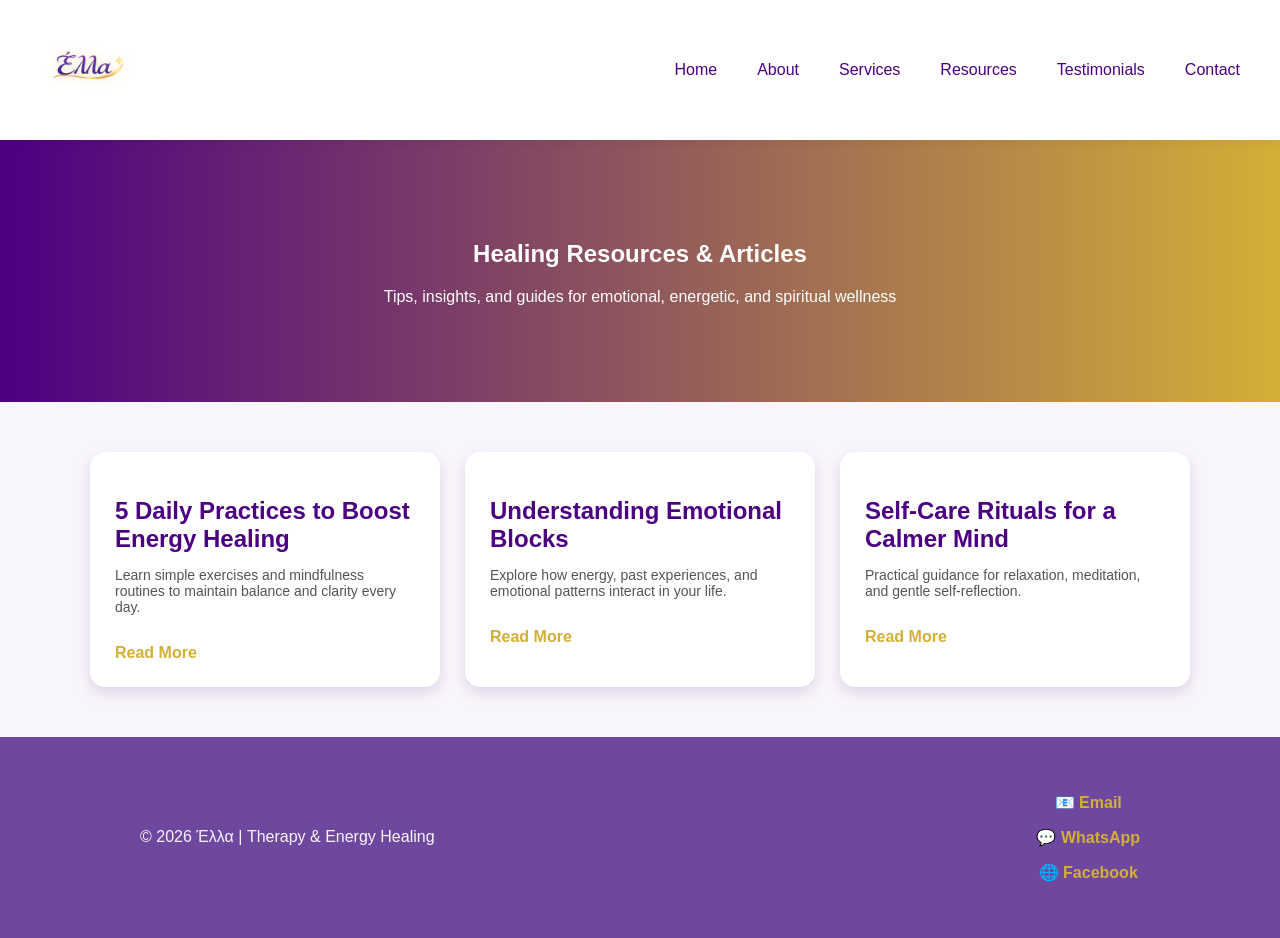
==== resources.html @ ba1ebc9b "Initial commit: WhatsApp icon & Freemium card removal" ====
<!DOCTYPE html>
<html lang="en">
<head>
  <meta charset="UTF-8">
  <title>Resources | Ella Therapy</title>
  <link rel="stylesheet" href="style.css">
</head>
<body>

<header>
 <div class="logo">
  <a href="index.html">
    <img src="images/logo.png" alt="Έλλα Logo">
  </a>
</div>
  <nav class="nav-links">
    <a href="index.html">Home</a>
    <a href="about.html">About</a>
    <a href="services.html">Services</a>
    <a href="resources.html">Resources</a>
    <a href="testimonials.html">Testimonials</a>
    <a href="contact.html">Contact</a>
  </nav>
</header>

<section class="blog-hero">
  <h1>Healing Resources & Articles</h1>
  <p>Tips, insights, and guides for emotional, energetic, and spiritual wellness</p>
</section>

<section class="blog-container">

  <div class="blog-card">
    <h2>5 Daily Practices to Boost Energy Healing</h2>
    <p>Learn simple exercises and mindfulness routines to maintain balance and clarity every day.</p>
    <a href="#">Read More</a>
  </div>

  <div class="blog-card">
    <h2>Understanding Emotional Blocks</h2>
    <p>Explore how energy, past experiences, and emotional patterns interact in your life.</p>
    <a href="#">Read More</a>
  </div>

  <div class="blog-card">
    <h2>Self-Care Rituals for a Calmer Mind</h2>
    <p>Practical guidance for relaxation, meditation, and gentle self-reflection.</p>
    <a href="#">Read More</a>
  </div>

</section>

<footer class="site-footer">
  <div class="footer-container">
    <div class="footer-left">
      <p>© 2026 Έλλα | Therapy & Energy Healing</p>
    </div>
    <div class="footer-right">
      <p>📧 <a href="mailto:consultancy.ella@gmail.com">Email</a></p>
      <p>💬 <a href="https://wa.me/2347043598245" target="_blank">WhatsApp</a></p>
      <p>🌐 <a href="https://www.facebook.com/ellas4u" target="_blank">Facebook</a></p>
    </div>
  </div>
</footer>
</body>
</html>
---- style.css ----
html {
  scroll-behavior: smooth;
}

body {
  margin: 0;
  font-family: 'Segoe UI', sans-serif;
  background-color: #F7F7F7;
  color: #3B3054;
}
/* Remove this block 
header {
  display: flex;
  justify-content: space-between;
  padding: 20px 10%;
  background: white;
}
  */
/* Origial Header layout*/
header {
  display: flex;
  justify-content: space-between;
  align-items: center;
  padding: 20px 40px;
  background: white;
  box-shadow: 0 3px 10px rgba(0,0,0,0.05);
   position: sticky;  /* <-- THIS MAKES IT STICK */
  top: 0;            /* <-- distance from top of viewport */
  z-index: 100;      /* <-- keeps it above other content */
}
/* Remove this block 
.logo {
  font-size: 28px;
  font-weight: bold;
  color: #A8C3A3;
}
  */

  .logo img {
  cursor: pointer;
  transition: 0.3s ease;
}

.logo img:hover {
  transform: scale(1.05);
}
.logo img {
  height: 60px;
  width: auto;
  filter: drop-shadow(0 0 6px rgba(212,175,55,0.4));
}
nav a {
  margin-left: 20px;
  text-decoration: none;
  color: #3B3054;
}
.hero-title {
  font-family: 'Playfair Display', serif;
}

.hero-subtitle {
  font-family: 'Great Vibes', cursive;
  font-size: 2.5rem;
}

/* Header layout */
header {
  display: flex;
  justify-content: space-between;  /* Logo left, nav right */
  align-items: center;
  padding: 20px 40px;
  background: white;               /* Keeps logo pop & elegant */
  box-shadow: 0 3px 10px rgba(0,0,0,0.05);
  position: sticky;
  top: 0;
  z-index: 100;
}

/* Logo image */
.logo img {
  height: 100px;         /* Adjust for desired size */
  width: auto;
  display: block;
  filter: drop-shadow(0 0 6px rgba(212,175,55,0.4)); /* subtle gold glow */
}

/* Navbar links */
.nav-links {
  display: flex;
  gap: 20px;
}

.nav-links a {
  text-decoration: none;
  color: #4B0082;       /* deep purple */
  font-weight: 500;
  transition: 0.3s;
}

.nav-links a:hover {
  color: #D4AF37;       /* gold on hover */
}

/* Mobile responsiveness */
@media (max-width: 768px) {
  header {
    flex-direction: column;
    padding: 15px 20px;
  }
  
  .nav-links {
    flex-direction: column;
    gap: 10px;
    margin-top: 10px;
  }
  
  .logo img {
    height: 50px;
  }
}


.hero {
 
  text-align: center;
  padding: 80px 20px;
  background: linear-gradient(to right, #4B0082, #D4AF37); /* Purple & Gold */
  color: white;
}


.hero h1 {
  font-size: 40px;
}

.btn {
  display: inline-block;
  padding: 12px 25px;
  background: #D4AF37;
  color: white;
  text-decoration: none;
  border-radius: 25px;
  margin-top: 20px;
  font-weight: bold;
  transition: 0.3s;
}

.btn:hover {
  background: #4B0082;
}


.page-section {
  padding: 80px 10%;
  text-align: center;
}

.card-container {
  display: flex;
  justify-content: center;
  gap: 20px;
  flex-wrap: wrap;
  margin-top: 40px;
}

.card {
  background: white;
  padding: 30px;
  border-radius: 15px;
  width: 250px;
  box-shadow: 0 5px 15px rgba(0,0,0,0.05);
  transition: 0.3s;
  text-decoration: none;
  color: #4b2e83; /* deep elegant purple */
  display: block;
}



.card p {
  color: #6d5c9e; /* softer purple for description */
}

.card:hover {
  background-color: #f3ecff;
  transition: 0.3s ease;
}


/* Written Testimonials */
.testimonial {
  max-width: 700px;
  margin: 30px auto;
  background: #EAD9C6;
  padding: 25px;
  border-radius: 15px;
  box-shadow: 0 6px 15px rgba(75, 0, 130, 0.1);
}

.testimonial p {
  font-style: italic;
  color: #4B0082;
}

.testimonial span {
  display: block;
  margin-top: 10px;
  font-weight: bold;
  color: #D4AF37;
}

/* Screenshot Gallery */
.testimonial-gallery-title {
  margin-top: 70px;
  color: #4B0082;
}

.testimonial-gallery {
  display: flex;
  flex-wrap: wrap;
  justify-content: center;
  gap: 25px;
  margin-top: 30px;
}

.testimonial-gallery img {
  width: 300px;
  border-radius: 15px;
  box-shadow: 0 8px 20px rgba(75, 0, 130, 0.15);
  transition: 0.3s ease;
}

.testimonial-gallery img:hover {
  transform: scale(1.03);
}

form {
  display: flex;
  flex-direction: column;
  width: 400px;
  margin: auto;
}

form input, form textarea {
  margin-bottom: 15px;
  padding: 10px;
  border-radius: 8px;
  border: 1px solid #ccc;
}


.site-footer {
  background: #6e489e; /* Deep purple */
  color: #F9F6FB;      /* Soft cream text */
  padding: 40px 20px;
  text-align: center;
}

.site-footer a {
  color: #D4AF37;  /* Gold links */
  text-decoration: none;
  font-weight: bold;
  transition: 0.3s ease;
}

.site-footer a:hover {
  color: #ffffff; /* White on hover */
}

.footer-container {
  display: flex;
  flex-direction: column;
  align-items: center;
  gap: 10px;
}

@media (min-width: 768px) {
  .footer-container {
    flex-direction: row;
    justify-content: space-between;
    max-width: 1000px;
    margin: auto;
  }
}
/* Services_Pricing*/

.subtitle {
  margin-bottom: 50px;
  font-style: italic;
  color: white;
}

.pricing-container {
  display: flex;
  flex-wrap: wrap;
  gap: 25px;
  justify-content: center;
}

.pricing-card {
  background: white;
  color: #4B0082;
  padding: 30px;
  width: 300px;
  border-radius: 15px;
  box-shadow: 0 8px 20px rgba(0,0,0,0.05);
  transition: 0.3s ease;
}

.pricing-card:hover {
  transform: translateY(-5px);
}

.pricing-card h3 {
  color: #D4AF37;
  font-size: 22px;
}

.pricing-card ul {
  text-align: left;
  padding-left: 20px;
}

.featured {
  border: 2px solid #A8C3A3;
}


.premium {
  background: linear-gradient(to bottom, #F4EAF7, #F9F6FB);
}

.ideal {
  margin-top: 10px;
  font-weight: 500;
}



.contact-cta {
  margin-top: 60px;
  background: #EAD9C6;
  padding: 40px;
  border-radius: 20px;
  
  
}

.crypto-section {
  margin-top: 60px;
  text-align: center;
  color: #4b2e83; 
  
}

.crypto-box {
  background: white;
  padding: 25px;
  border-radius: 15px;
  width: 400px;
  margin: 20px auto;
  box-shadow: 0 5px 15px rgba(0,0,0,0.05);
  color: #666;
  
}

.note {
  font-size: 14px;
  color: #4b2e83; 
}

.cta-section {
 margin-top: 10px;
 text-align: center;
 color: #4b2e83; 
}
.calendar-section {
  margin-top: 60px;
}



.services-preview{
  color: #4b2e83; 
}
.newsletter {
  background: #EAD9C6;
  padding: 60px 20px;
  text-align: center;
  color: #4b2e83; 
}

.newsletter input {
  padding: 10px;
  width: 250px;
  border-radius: 8px;
  border: 1px solid #ccc;
  margin-right: 10px;
}

.blog-hero {
  text-align: center;
  padding: 80px 20px;
  background: linear-gradient(to right, #4B0082, #D4AF37); /* Purple & Gold */
  color: white;
}

.blog-container {
  display: flex;
  flex-wrap: wrap;
  justify-content: center;
  gap: 25px;
  padding: 50px 20px;
  background-color: #F9F6FB;
}

.blog-card {
  background: white;
  width: 300px;
  padding: 25px;
  border-radius: 15px;
  box-shadow: 0 6px 15px rgba(75, 0, 130, 0.15);
  transition: transform 0.3s ease;
}

.blog-card h2 {
  color: #4B0082;
  margin-bottom: 10px;
}

.blog-card p {
  color: #555;
  font-size: 14px;
}

.blog-card a {
  color: #D4AF37;
  text-decoration: none;
  font-weight: bold;
  display: inline-block;
  margin-top: 15px;
}

.blog-card:hover {
  transform: translateY(-5px);
}

nav a:hover {
    color: #D4AF37; /* gold accent */
    transition: 0.3s;
}

/* ===== About Hero Section ===== 
.page-section {
  text-align: center;
  padding: 80px 20px;
  background: linear-gradient(to right, #4B0082, #D4AF37);
  color: white;
}
  */
.page-section {
  text-align: center;
  padding: 60px 20px;
  background-color: #F9F6FB;
  color: #4B0082;
}

.page-hero {
  text-align: center;
  padding: 80px 20px;
  background: linear-gradient(to right, #4B0082, #D4AF37);
  color: white;
}

.page-section h1 {
  font-size: 40px;
  margin-bottom: 20px;
}

/* ===== About Content Area ===== */
.page-section p {
  max-width: 750px;
  margin: 0 auto 30px auto;
  font-size: 16px;
  line-height: 1.6;
}

/* ===== Credentials Card ===== */
.credentials {
  background: white;
  max-width: 750px;
  margin: 40px auto 0 auto;
  padding: 35px;
  border-radius: 15px;
  box-shadow: 0 6px 15px rgba(75, 0, 130, 0.15);
  color: #333;
}

.credentials h2 {
  color: #4B0082;
  margin-bottom: 20px;
}

.credentials ul {
  list-style: none;
  padding: 0;
}

.credentials li {
  padding: 10px 0;
  border-bottom: 1px solid #eee;
}

.credentials li:last-child {
  border-bottom: none;
}

.ethics-note {
  margin-top: 20px;
  font-style: italic;
  color: #555;
}

body {
  background-color: #F9F6FB;
}

/* ===== Gold accent line ===== */
.page-section h1::after {
  content: "";
  display: block;
  width: 80px;
  height: 4px;
  background: #D4AF37;
  margin: 15px auto 0 auto;
  border-radius: 2px;
}

/* ===== About Section Background ===== */
.about-section {
  background-color: #F9F6FB;
  padding: 80px 20px;
}

/* ===== Layout Container ===== */
.about-container {
  display: flex;
  flex-wrap: wrap;
  align-items: center;
  justify-content: center;
  gap: 50px;
  max-width: 1100px;
  margin: 0 auto;
}

/* ===== Image Styling ===== */
.about-image img {
  width: 350px;
  border-radius: 20px;
  box-shadow: 0 10px 25px rgba(75, 0, 130, 0.2);
}

/* ===== Text Area ===== */
.about-text {
  max-width: 550px;
  color: #4B0082;
}

.about-text h1 {
  font-size: 38px;
  color: #4B0082;
  margin-bottom: 15px;
}

.about-text h1::after {
  content: "";
  display: block;
  width: 70px;
  height: 4px;
  background: #D4AF37;
  margin-top: 10px;
  border-radius: 2px;
}

.about-text p {
  line-height: 1.6;
  margin-bottom: 25px;
}

/* ===== Credentials Card ===== */
.credentials {
  background: white;
  padding: 30px;
  border-radius: 15px;
  box-shadow: 0 6px 15px rgba(75, 0, 130, 0.15);
   color: #4B0082;
}

.credentials h2 {
  color: #4B0082;
  margin-bottom: 15px;
}

.credentials ul {
  list-style: none;
  padding: 0;
}

.credentials li {
  padding: 8px 0;
  border-bottom: 1px solid #eee;
}

.credentials li:last-child {
  border-bottom: none;
}

.ethics-note {
  margin-top: 15px;
  font-style: italic;
  color: #4B0082;
}




/* ===== Services page styling===== */

.card-actions {
  margin-top: 20px;
  display: flex;
  gap: 10px;
  flex-wrap: wrap;
}
/* Whatsapp Button */
.whatsapp-icon {
  width: 30px;
  height: 30px;
  vertical-align: middle;
}
/* Primary Gold Button */
.btn-primary {
  background: #D4AF37;
  color: white;
  padding: 10px 18px;
  border-radius: 25px;
  text-decoration: none;
  font-weight: bold;
  transition: 0.3s ease;
}

.btn-primary:hover {
  background: #4B0082;
  transform: translateY(-2px);
}

/* Secondary Outline Button */
.btn-secondary {
  border: 2px solid #4B0082;
  color: #4B0082;
  padding: 8px 16px;
  border-radius: 25px;
  text-decoration: none;
  font-weight: bold;
  transition: 0.3s ease;
  display: flex;
  align-items: center;
  justify-content: center;
}

.btn-secondary:hover {
  background: #4B0082;
  color: white;
}
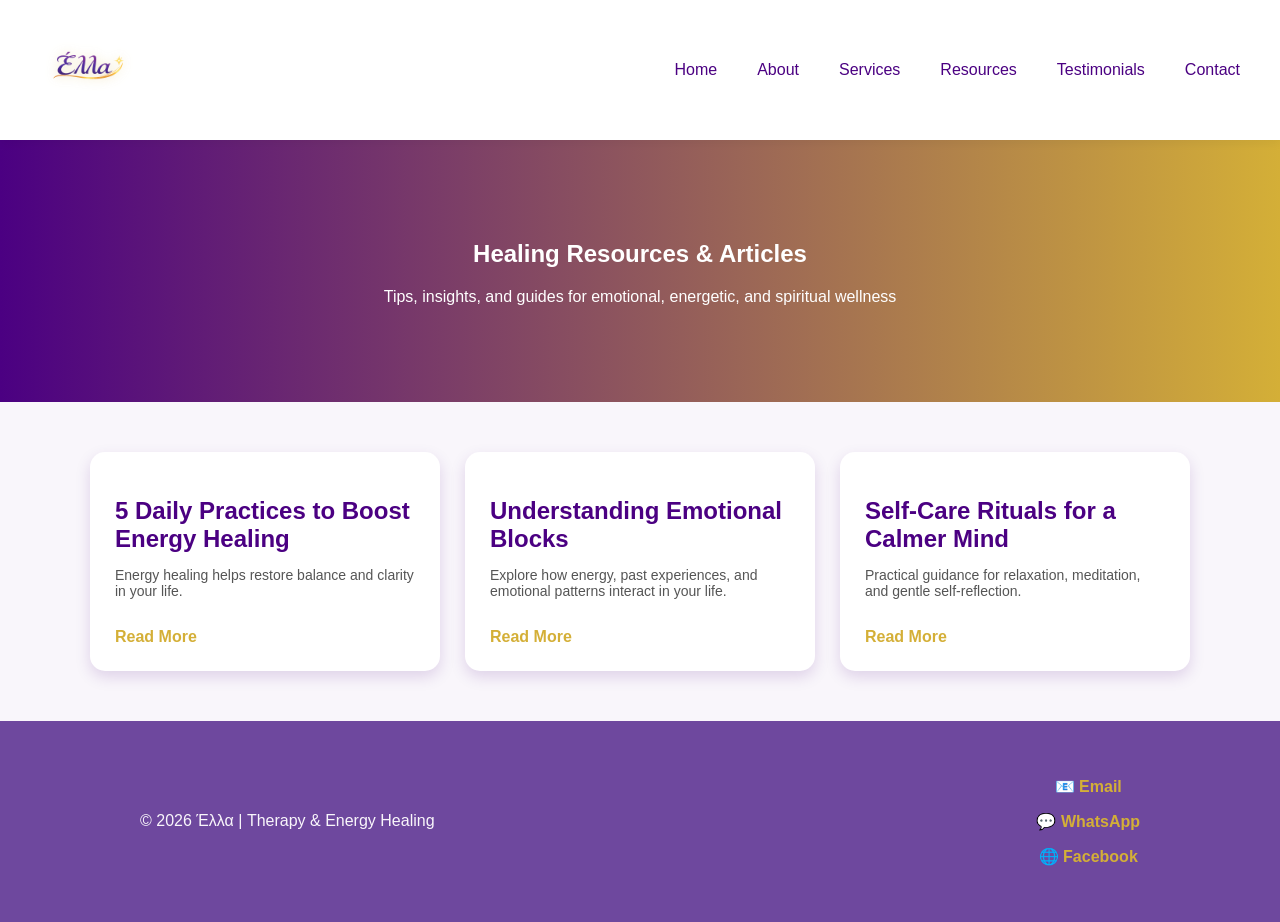
==== commit 06bc14f9: "Updated HTML, CSS, and JS files; added new astrology wheel image" ====
--- a/resources.html
+++ b/resources.html
@@ -4,6 +4,7 @@
   <meta charset="UTF-8">
   <title>Resources | Ella Therapy</title>
   <link rel="stylesheet" href="style.css">
+
 </head>
 <body>
 
@@ -32,8 +33,19 @@
 
   <div class="blog-card">
     <h2>5 Daily Practices to Boost Energy Healing</h2>
-    <p>Learn simple exercises and mindfulness routines to maintain balance and clarity every day.</p>
-    <a href="#">Read More</a>
+    
+<p>
+  Energy healing helps restore balance and clarity in your life.
+  <span class="more-text">
+    It works by aligning your emotional, mental, and spiritual energy, allowing you to release stress, trauma, and negative patterns.
+  </span>
+</p>
+
+<a href="#" class="read-more-btn">Read More</a>
+
+
+
+
   </div>
 
   <div class="blog-card">
@@ -62,5 +74,6 @@
     </div>
   </div>
 </footer>
+<script src="script.js"></script>
 </body>
 </html>
--- a/style.css
+++ b/style.css
@@ -671,4 +671,48 @@
 .btn-secondary:hover {
   background: #4B0082;
   color: white;
+}
+
+/* Resources styling */
+.more-text {
+  display: none;
+}
+
+.read-more-btn {
+  color: #D4AF37;
+  font-weight: bold;
+  text-decoration: none;
+  cursor: pointer;
+}
+
+.hero {
+  position: relative;
+  text-align: center;
+  padding: 100px 20px;
+  background: linear-gradient(to right, #4B0082, #D4AF37);
+  color: white;
+  overflow: hidden;
+}
+
+/* Astrology wheel background */
+.hero::before {
+  content: "";
+  position: absolute;
+  width: 700px;
+  height: 700px;
+  background: url('astrology-wheel.svg') no-repeat center;
+  background-size: contain;
+  opacity: 0.08;
+  top: 50%;
+  left: 50%;
+  transform: translate(-50%, -50%);
+  z-index: 0;
+}
+
+/* Keep text above */
+.hero h1,
+.hero p,
+.hero .btn {
+  position: relative;
+  z-index: 1;
 }
